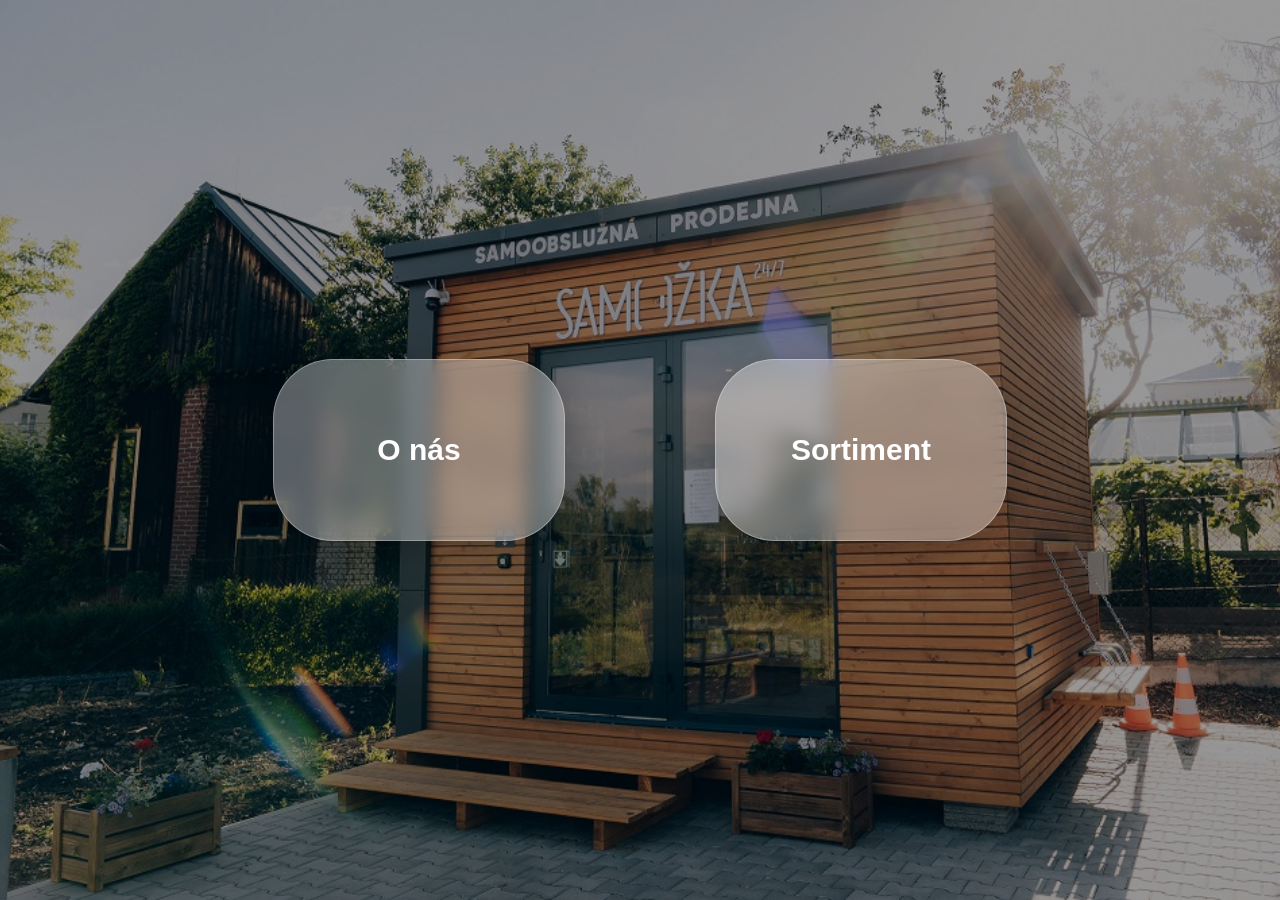
==== index.html @ 27920a5c "Update index.html" ====
<!-- index.html -->
<!DOCTYPE html>
<html lang="cs">
<head>
  <meta charset="UTF-8" />
  <meta name="viewport" content="width=device-width, initial-scale=1.0" />
  <title>Úvod</title>
  <style>
    body {
      margin: 0;
      background: url('back1.jpg') center/cover no-repeat;
      height: 100vh;
      display: flex;
      justify-content: center;
      align-items: center;
      position: relative;
    }

    body::after {
      content: "";
      position: absolute;
      top: 0; left: 0;
      width: 100%; height: 100%;
      background: rgba(0, 0, 0, 0.4); /* ztmavení */
      z-index: 0;
    }

    .bubble-container {
      display: flex;
      gap: 150px;
      z-index: 1;
    }

    .bubble {
      background: rgba(255, 255, 255, 0.35);
      border: 1px solid rgba(255, 255, 255, 0.3);
      backdrop-filter: blur(10px);
      -webkit-backdrop-filter: blur(10px); /* pro Safari */
      border-radius: 60px;
      padding: 15px 30px;
      font-family: 'Poppins', sans-serif;
      width: 230px;
      height: 150px;
      display: flex;
      justify-content: center;
      align-items: center;
      font-size: 30px;
      font-weight: 700;
      text-align: center;
      text-decoration: none;
      color: white;
      box-shadow: 0 8px 32px rgba(0, 0, 0, 0.25);
      transition: all 0.3s ease;
    }

    .bubble:hover {
      background: rgba(255, 255, 255, 0.25);
      transform: scale(1.05);
    }


    @media (max-width: 600px) {
      .bubble-container {
        flex-direction: column;
        gap: 20px;
      }

      .bubble {
        width: 180px;
        height: 120px;
        font-size: 22px;
      }
    }
  </style>
</head>
<body>

  <div class="bubble-container">
    <a class="bubble" href="aboutus.html">O nás</a>
    <a class="bubble" href="sortiment.html">Sortiment</a>
  </div>

</body>
</html>
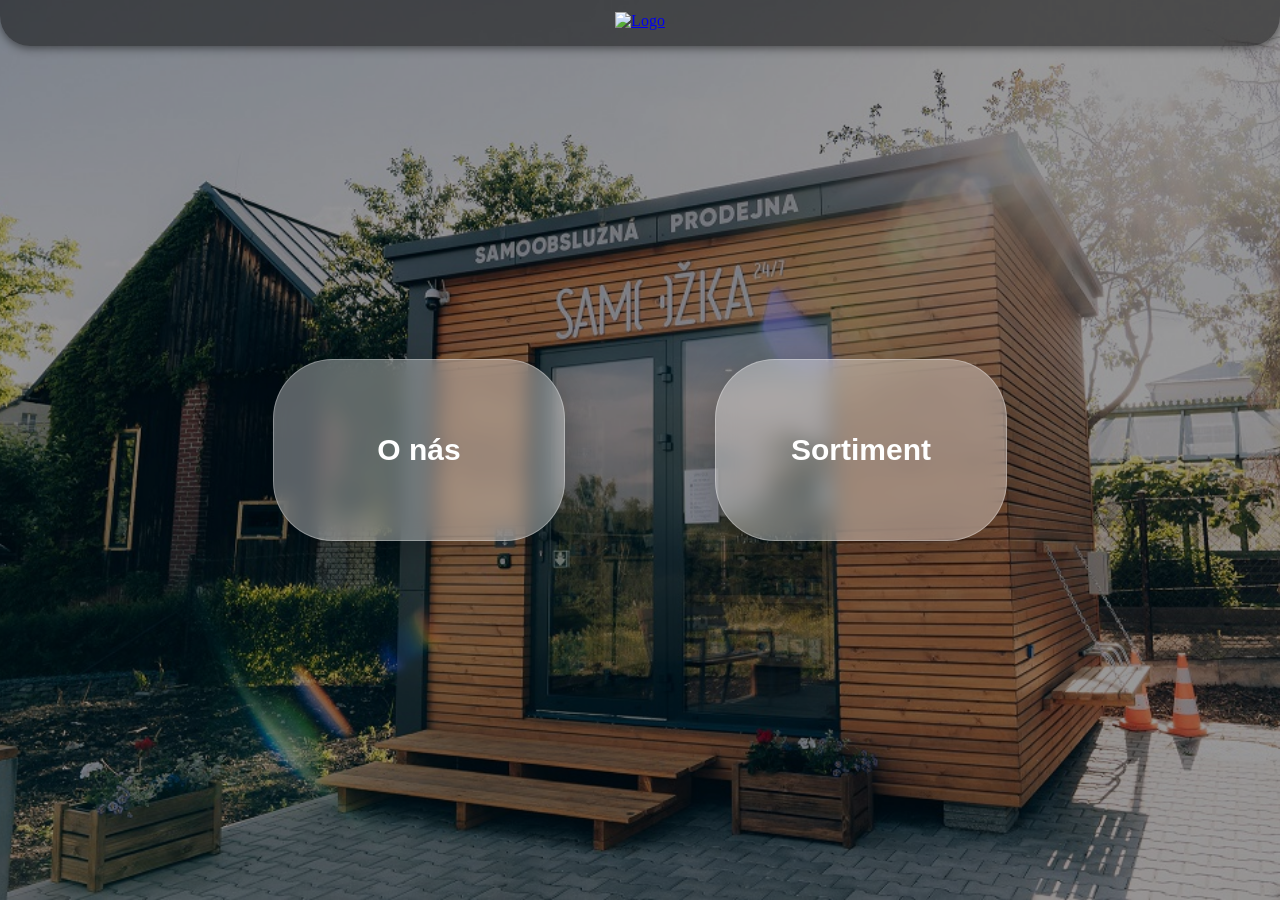
==== commit 0cfe5b69: "Update index.html" ====
--- a/index.html
+++ b/index.html
@@ -1,4 +1,3 @@
-<!-- index.html -->
 <!DOCTYPE html>
 <html lang="cs">
 <head>
@@ -58,6 +57,29 @@
       transform: scale(1.05);
     }
 
+    /* Navigace */
+    .navbar {
+      width: 100%;
+      background: rgba(0, 0, 0, 0.5); /* tmavé průhledné pozadí */
+      border-radius: 0px 0px 30px 30px;
+      padding: 12px 0;
+      padding-bottom: 16px;
+      position: fixed;
+      top: 0;
+      z-index: 100;
+      box-shadow: 0 2px 10px rgba(0,0,0,0.5);
+    }
+
+    .nav-container {
+      display: flex;
+      justify-content: center;
+      align-items: center;
+    }
+
+    .nav-logo {
+      height: 43px;
+      object-fit: contain;
+    }
 
     @media (max-width: 600px) {
       .bubble-container {
@@ -70,10 +92,25 @@
         height: 120px;
         font-size: 22px;
       }
+
+      .navbar{
+        height: -30%;
+      }
+
+      .nav-logo{
+        height: 30px;
+      }
     }
   </style>
 </head>
 <body>
+    <nav class="navbar">
+      <div class="nav-container">
+        <a href="index.html">
+          <img src="Wlogo2.png" alt="Logo" class="nav-logo">
+        </a>
+      </div>
+    </nav>
 
   <div class="bubble-container">
     <a class="bubble" href="aboutus.html">O nás</a>
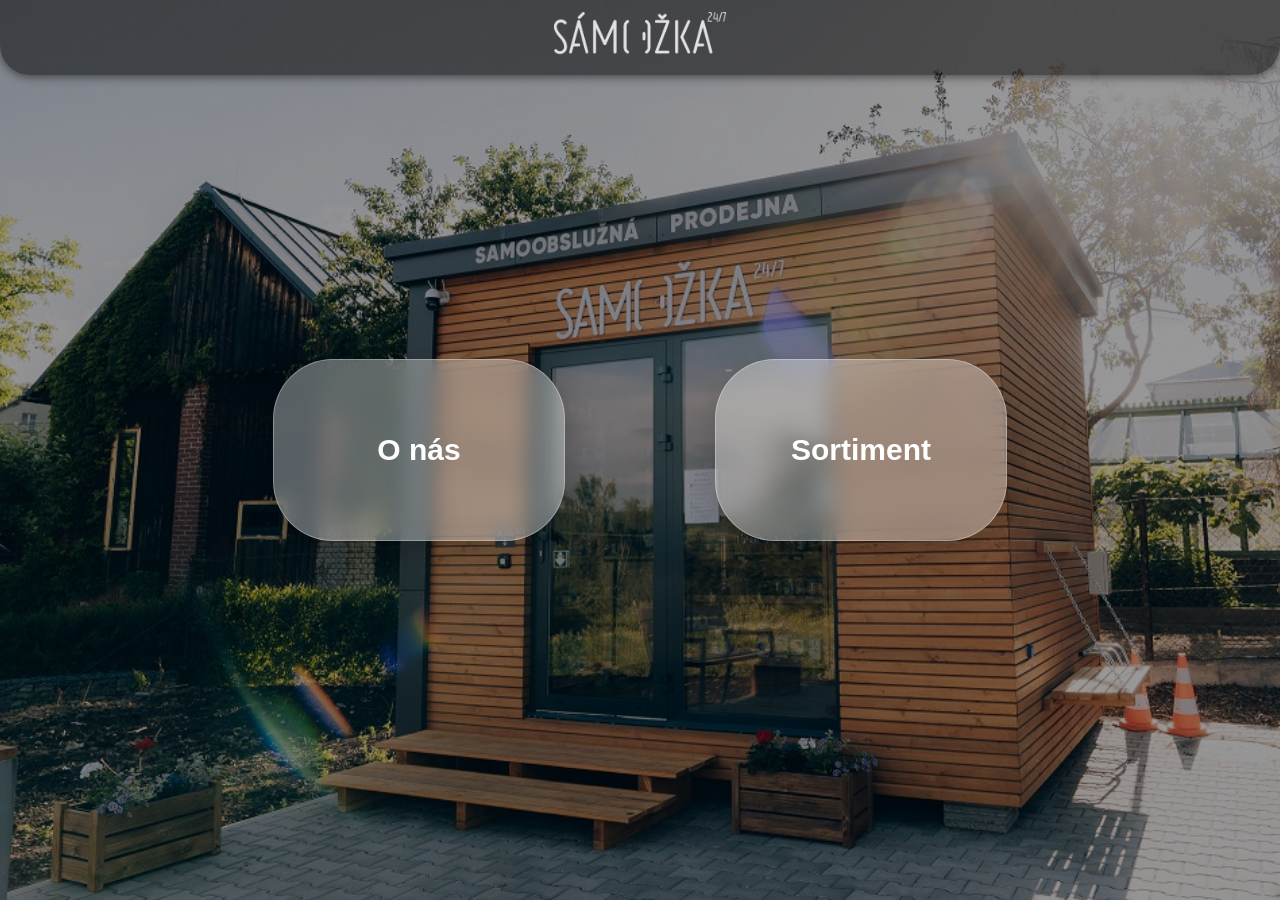
==== commit 5b79811e: "Update index.html" ====
--- a/index.html
+++ b/index.html
@@ -113,7 +113,7 @@
     </nav>
 
   <div class="bubble-container">
-    <a class="bubble" href="aboutus.html">O nás</a>
+    <a class="bubble" href="aboutus.html"><i class="fi fi-br-info"></i>O nás</a>
     <a class="bubble" href="sortiment.html">Sortiment</a>
   </div>
 
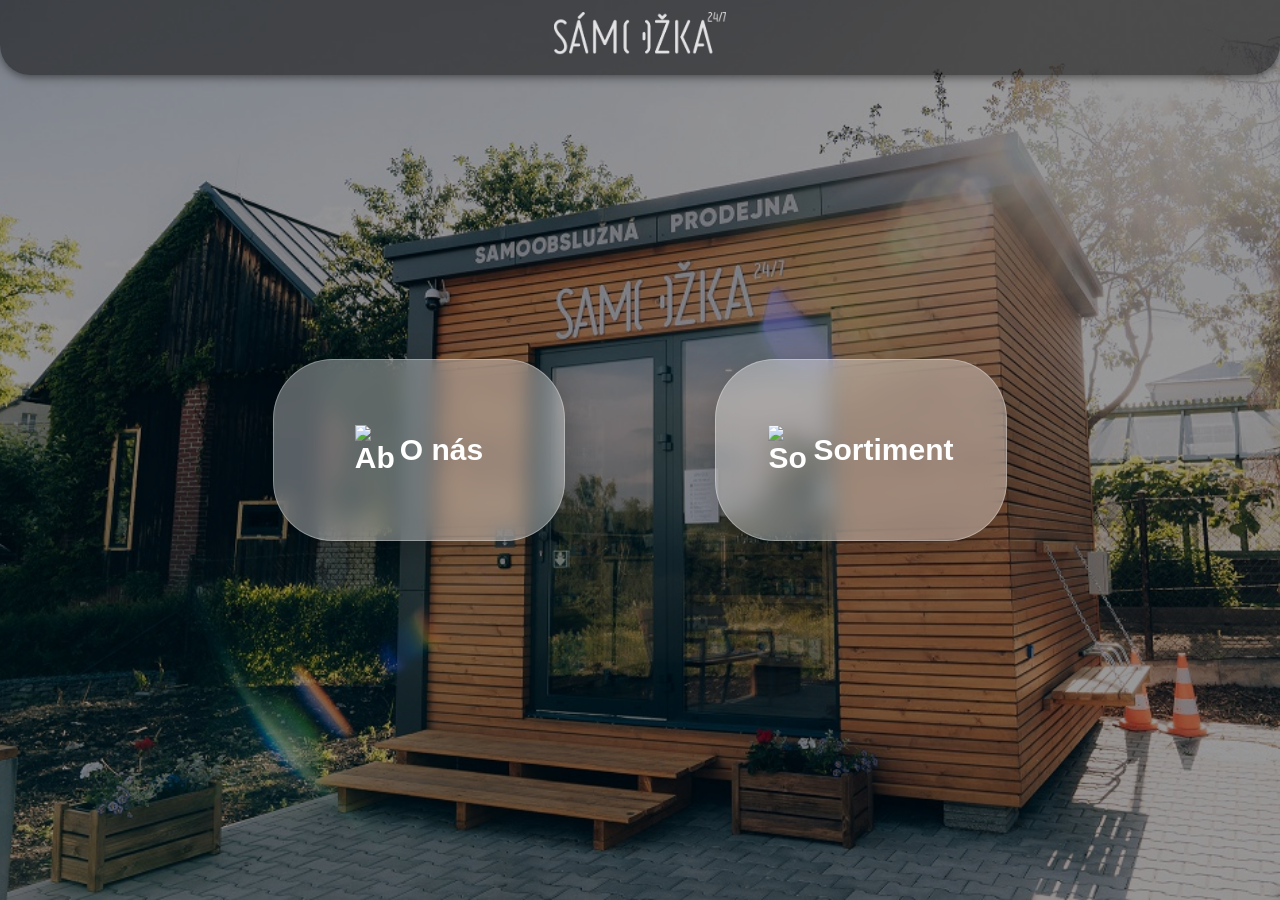
==== commit b939ef59: "Update index.html" ====
--- a/index.html
+++ b/index.html
@@ -50,11 +50,17 @@
       color: white;
       box-shadow: 0 8px 32px rgba(0, 0, 0, 0.25);
       transition: all 0.3s ease;
+      flex-direction: row;
     }
 
     .bubble:hover {
       background: rgba(255, 255, 255, 0.25);
       transform: scale(1.05);
+    }
+
+    .AboutUsIcon, .SortimentIcon{
+      width: 40px;
+      margin-right: 5px;
     }
 
     /* Navigace */
@@ -113,8 +119,15 @@
     </nav>
 
   <div class="bubble-container">
-    <a class="bubble" href="aboutus.html"><i class="fi fi-br-info"></i>O nás</a>
-    <a class="bubble" href="sortiment.html">Sortiment</a>
+    <a class="bubble" href="aboutus.html">
+      <img src="listW.png" alt="AboutUs" class="AboutUsIcon">
+      O nás
+    </a>
+
+    <a class="bubble" href="sortiment.html">
+      <img src="shopping-bagW.png" alt="Sortiment" class="SortimentIcon">
+      Sortiment
+    </a>
   </div>
 
 </body>
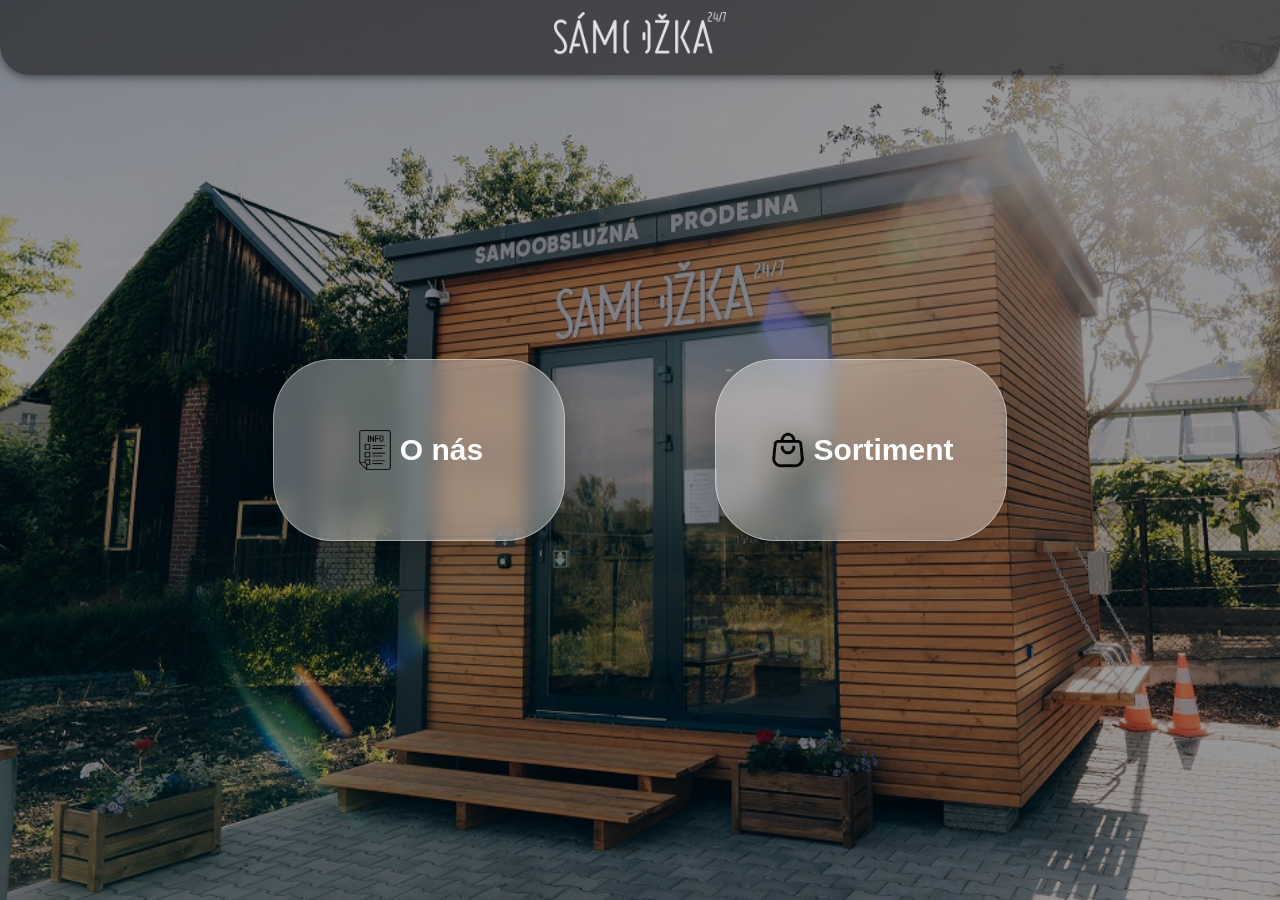
==== commit 77f1e6f8: "Update index.html" ====
--- a/index.html
+++ b/index.html
@@ -32,7 +32,7 @@
 
     .bubble {
       background: rgba(255, 255, 255, 0.35);
-      border: 1px solid rgba(255, 255, 255, 0.3);
+      border: 1px solid rgba(255, 255, 255, 0.4);
       backdrop-filter: blur(10px);
       -webkit-backdrop-filter: blur(10px); /* pro Safari */
       border-radius: 60px;
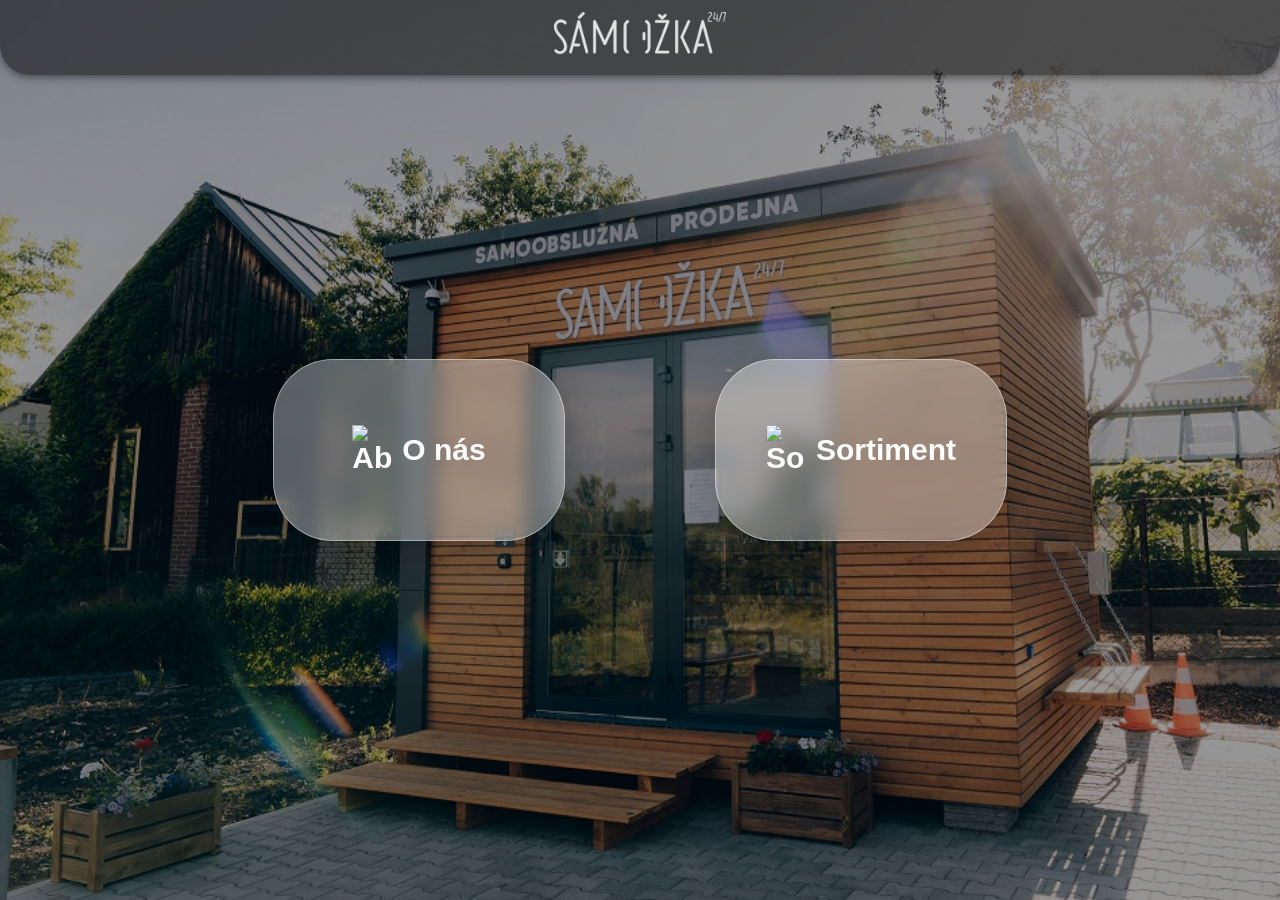
==== commit 466b6a8e: "Update index.html" ====
--- a/index.html
+++ b/index.html
@@ -32,7 +32,7 @@
 
     .bubble {
       background: rgba(255, 255, 255, 0.35);
-      border: 1px solid rgba(255, 255, 255, 0.4);
+      border: 1px solid rgb(255, 255, 255, 0.4);
       backdrop-filter: blur(10px);
       -webkit-backdrop-filter: blur(10px); /* pro Safari */
       border-radius: 60px;
@@ -53,15 +53,26 @@
       flex-direction: row;
     }
 
-    .bubble:hover {
+    .bubble:hover{
       background: rgba(255, 255, 255, 0.25);
       transform: scale(1.05);
     }
 
     .AboutUsIcon, .SortimentIcon{
       width: 40px;
-      margin-right: 5px;
+      margin-right: 10px;
     }
+
+    /* Icon change */
+
+    .bubble:hover .AboutUsIcon{
+      content: url('aboutF.png');
+    }
+
+    .bubble:hover .SortimentIcon{
+      content: url('sortimentF.png');
+    }
+
 
     /* Navigace */
     .navbar {
@@ -120,12 +131,12 @@
 
   <div class="bubble-container">
     <a class="bubble" href="aboutus.html">
-      <img src="listW.png" alt="AboutUs" class="AboutUsIcon">
+      <img src="about.png" alt="AboutUs" class="AboutUsIcon">
       O nás
     </a>
 
     <a class="bubble" href="sortiment.html">
-      <img src="shopping-bagW.png" alt="Sortiment" class="SortimentIcon">
+      <img src="sortiment.png" alt="Sortiment" class="SortimentIcon">
       Sortiment
     </a>
   </div>
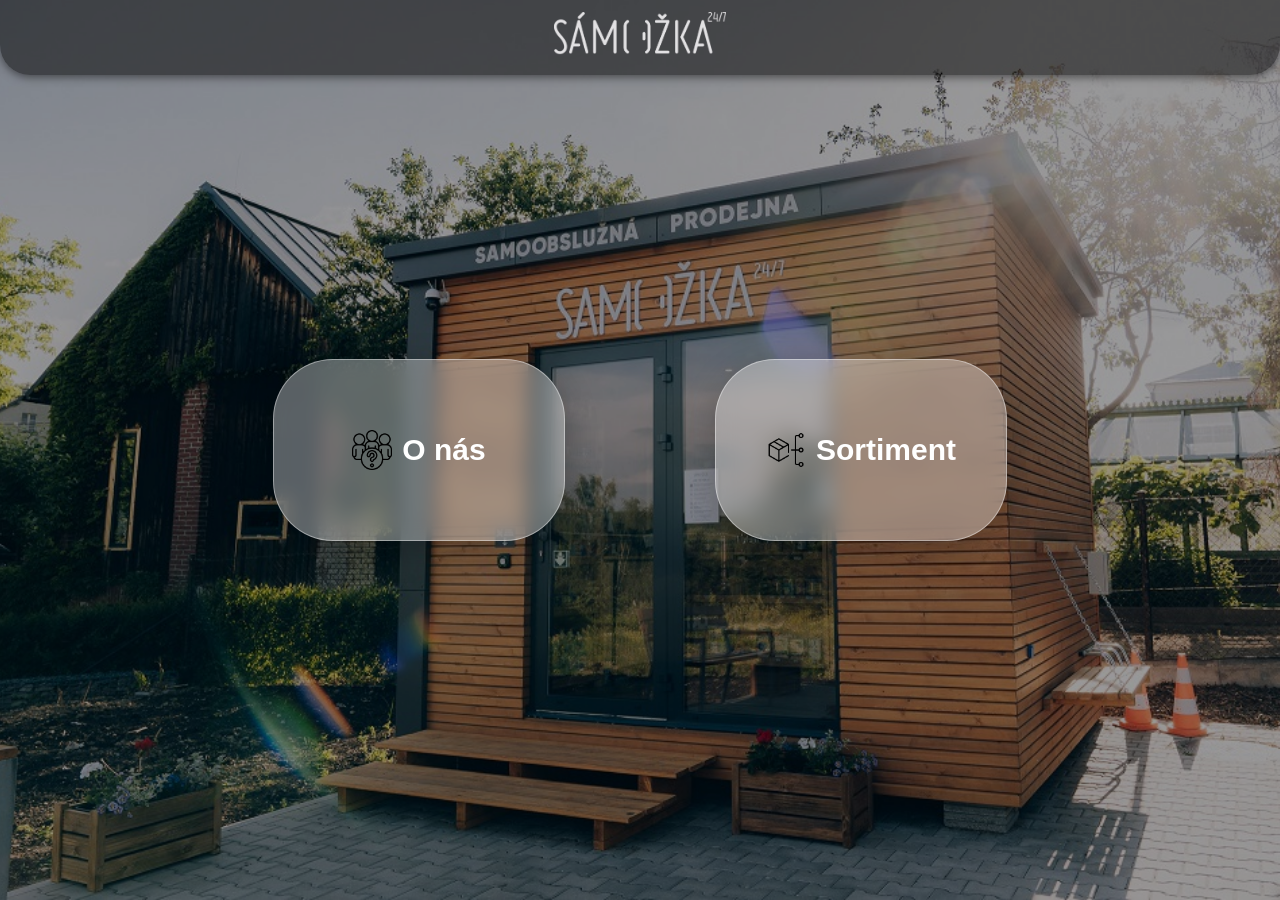
==== commit ad447898: "Add files via upload" ====
--- a/index.html
+++ b/index.html
@@ -7,7 +7,7 @@
   <style>
     body {
       margin: 0;
-      background: url('back1.jpg') center/cover no-repeat;
+      background: url('img/back1.jpg') center/cover no-repeat;
       height: 100vh;
       display: flex;
       justify-content: center;
@@ -66,11 +66,11 @@
     /* Icon change */
 
     .bubble:hover .AboutUsIcon{
-      content: url('aboutF.png');
+      content: url('img/aboutF.png');
     }
 
     .bubble:hover .SortimentIcon{
-      content: url('sortimentF.png');
+      content: url('img/sortimentF.png');
     }
 
 
@@ -124,19 +124,19 @@
     <nav class="navbar">
       <div class="nav-container">
         <a href="index.html">
-          <img src="Wlogo2.png" alt="Logo" class="nav-logo">
+          <img src="img/Wlogo2.png" alt="Logo" class="nav-logo">
         </a>
       </div>
     </nav>
 
   <div class="bubble-container">
     <a class="bubble" href="aboutus.html">
-      <img src="about.png" alt="AboutUs" class="AboutUsIcon">
+      <img src="img/about.png" alt="AboutUs" class="AboutUsIcon">
       O nás
     </a>
 
     <a class="bubble" href="sortiment.html">
-      <img src="sortiment.png" alt="Sortiment" class="SortimentIcon">
+      <img src="img/sortiment.png" alt="Sortiment" class="SortimentIcon">
       Sortiment
     </a>
   </div>
